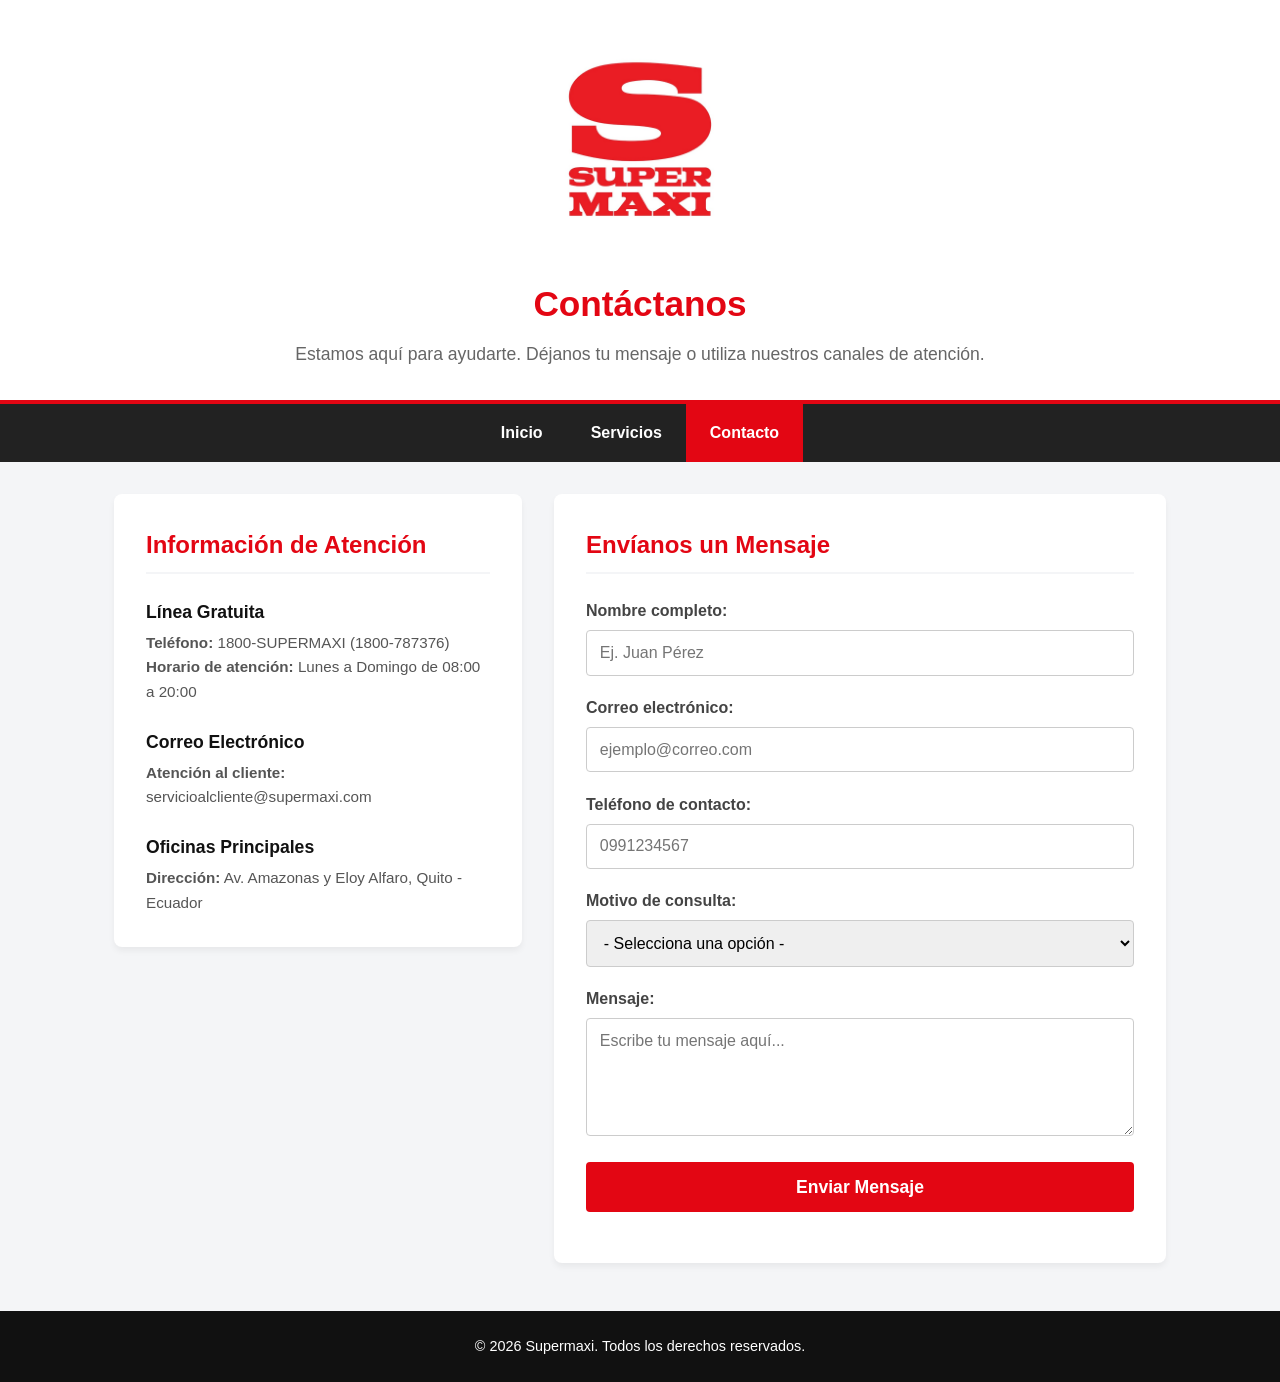
==== src/pages/contactos.html @ aaab7fde "actualizcion joseph" ====
<!DOCTYPE html>
<html lang="es">
<head>
    <meta charset="UTF-8">
    <meta name="viewport" content="width=device-width, initial-scale=1.0">
    <title>Contacto - Supermaxi</title>
    <link rel="stylesheet" href="/src/css/contacto.css">
</head>
<body class="page-body">

    <header class="main-header">
        <img src="/src/assets/images/Supermaxi.jpg" alt="Logo de Supermaxi" class="header-logo">
        <h1 class="header-title">Contáctanos</h1>
        <p class="header-subtitle">Estamos aquí para ayudarte. Déjanos tu mensaje o utiliza nuestros canales de atención.</p>
    </header>

    <nav class="main-nav">
        <ul class="nav-list">
            <li class="nav-item"><a href="index.html" class="nav-link">Inicio</a></li>
            <li class="nav-item"><a href="servicios.html" class="nav-link">Servicios</a></li>
            <li class="nav-item"><a href="contacto.html" class="nav-link nav-link--active">Contacto</a></li>
        </ul>
    </nav>

    <main class="main-container">

        <section class="contact-info">
            <h2 class="section-title">Información de Atención</h2>
            
            <article class="info-card">
                <h3 class="info-card__title">Línea Gratuita</h3>
                <p class="info-card__text"><strong>Teléfono:</strong> 1800-SUPERMAXI (1800-787376)</p>
                <p class="info-card__text"><strong>Horario de atención:</strong> Lunes a Domingo de 08:00 a 20:00</p>
            </article>

            <article class="info-card">
                <h3 class="info-card__title">Correo Electrónico</h3>
                <p class="info-card__text"><strong>Atención al cliente:</strong> servicioalcliente@supermaxi.com</p>
            </article>

            <article class="info-card">
                <h3 class="info-card__title">Oficinas Principales</h3>
                <p class="info-card__text"><strong>Dirección:</strong> Av. Amazonas y Eloy Alfaro, Quito - Ecuador</p>
            </article>
        </section>

        <section class="contact-form-section">
            <h2 class="section-title">Envíanos un Mensaje</h2>

            <form action="#" method="POST" id="formContacto" class="contact-form">
                <div class="form-group">
                    <label for="nombre" class="form-label">Nombre completo:</label>
                    <input type="text" id="nombre" name="nombre" class="form-input" placeholder="Ej. Juan Pérez" required>
                </div>

                <div class="form-group">
                    <label for="correo" class="form-label">Correo electrónico:</label>
                    <input type="email" id="correo" name="correo" class="form-input" placeholder="ejemplo@correo.com" required>
                </div>

                <div class="form-group">
                    <label for="telefono" class="form-label">Teléfono de contacto:</label>
                    <input type="tel" id="telefono" name="telefono" class="form-input" placeholder="0991234567">
                </div>

                <div class="form-group">
                    <label for="motivo" class="form-label">Motivo de consulta:</label>
                    <select id="motivo" name="motivo" class="form-select" required>
                        <option value="">- Selecciona una opción -</option>
                        <option value="sugerencia">Sugerencia</option>
                        <option value="reclamo">Reclamo o Queja</option>
                        <option value="facturacion">Problemas con Facturación</option>
                        <option value="tarjeta">Tarjeta Afiliado</option>
                        <option value="otro">Otro</option>
                    </select>
                </div>

                <div class="form-group">
                    <label for="mensaje" class="form-label">Mensaje:</label>
                    <textarea id="mensaje" name="mensaje" class="form-textarea" rows="5" placeholder="Escribe tu mensaje aquí..." required></textarea>
                </div>

                <div class="form-group">
                    <button type="submit" class="btn-submit">Enviar Mensaje</button>
                </div>
            </form>
        </section>

    </main>

    <footer class="main-footer">
        <p class="footer-text">&copy; 2026 Supermaxi. Todos los derechos reservados.</p>
    </footer>

</body>
</html>
---- src/css/contacto.css ----
* {
    margin: 0;
    padding: 0;
    box-sizing: border-box;
    font-family: 'Segoe UI', Tahoma, Geneva, Verdana, sans-serif;
}

.page-body {
    background-color: #f4f5f7;
    color: #333333;
    line-height: 1.6;
}

.main-header {
    background-color: #ffffff;
    text-align: center;
    padding: 2rem 1rem;
    border-bottom: 4px solid #e30613;
    box-shadow: 0 2px 10px rgba(0, 0, 0, 0.05);
}

.header-logo {
    max-width: 220px;
    height: auto;
    margin-bottom: 1rem;
}

.header-title {
    color: #e30613;
    font-size: 2.2rem;
    margin-bottom: 0.5rem;
}

.header-subtitle {
    color: #666666;
    font-size: 1.1rem;
}

.main-nav {
    background-color: #222222;
}

.nav-list {
    list-style: none;
    display: flex;
    justify-content: center;
    flex-wrap: wrap;
}

.nav-link {
    display: block;
    color: #ffffff;
    text-decoration: none;
    padding: 1rem 1.5rem;
    font-weight: 600;
    transition: background-color 0.3s ease;
}

.nav-link:hover,
.nav-link--active {
    background-color: #e30613;
}

.main-container {
    max-width: 1100px;
    margin: 2rem auto;
    padding: 0 1.5rem;
    display: grid;
    grid-template-columns: 1fr 1.5fr;
    gap: 2rem;
}

.section-title {
    color: #e30613;
    font-size: 1.5rem;
    margin-bottom: 1.5rem;
    border-bottom: 2px solid #f4f5f7;
    padding-bottom: 0.5rem;
}

.contact-info {
    background-color: #ffffff;
    padding: 2rem;
    border-radius: 8px;
    box-shadow: 0 4px 6px rgba(0, 0, 0, 0.05);
    height: fit-content;
}

.info-card {
    margin-bottom: 1.5rem;
}

.info-card:last-child {
    margin-bottom: 0;
}

.info-card__title {
    font-size: 1.1rem;
    color: #111111;
    margin-bottom: 0.3rem;
}

.info-card__text {
    font-size: 0.95rem;
    color: #555555;
}

.contact-form-section {
    background-color: #ffffff;
    padding: 2rem;
    border-radius: 8px;
    box-shadow: 0 4px 6px rgba(0, 0, 0, 0.05);
}

.form-group {
    margin-bottom: 1.2rem;
}

.form-label {
    display: block;
    font-weight: 600;
    margin-bottom: 0.4rem;
    color: #444444;
}

.form-input, 
.form-select, 
.form-textarea {
    width: 100%;
    padding: 0.8rem;
    border: 1px solid #cccccc;
    border-radius: 4px;
    font-size: 1rem;
    outline: none;
    transition: border-color 0.3s ease, box-shadow 0.3s ease;
}

.form-input:focus, 
.form-select:focus, 
.form-textarea:focus {
    border-color: #e30613;
    box-shadow: 0 0 5px rgba(227, 6, 19, 0.2);
}

.form-textarea {
    resize: vertical;
}

.btn-submit {
    width: 100%;
    background-color: #e30613;
    color: #ffffff;
    border: none;
    padding: 0.9rem;
    font-size: 1.1rem;
    font-weight: bold;
    border-radius: 4px;
    cursor: pointer;
    transition: background-color 0.3s ease;
}

.btn-submit:hover {
    background-color: #b8040f;
}

.main-footer {
    text-align: center;
    background-color: #111111;
    color: #ffffff;
    padding: 1.5rem;
    margin-top: 3rem;
    font-size: 0.9rem;
}

@media (max-width: 768px) {
    .main-container {
        grid-template-columns: 1fr;
    }

    .nav-list {
        flex-direction: column;
        text-align: center;
    }

    .header-title {
        font-size: 1.8rem;
    }
}
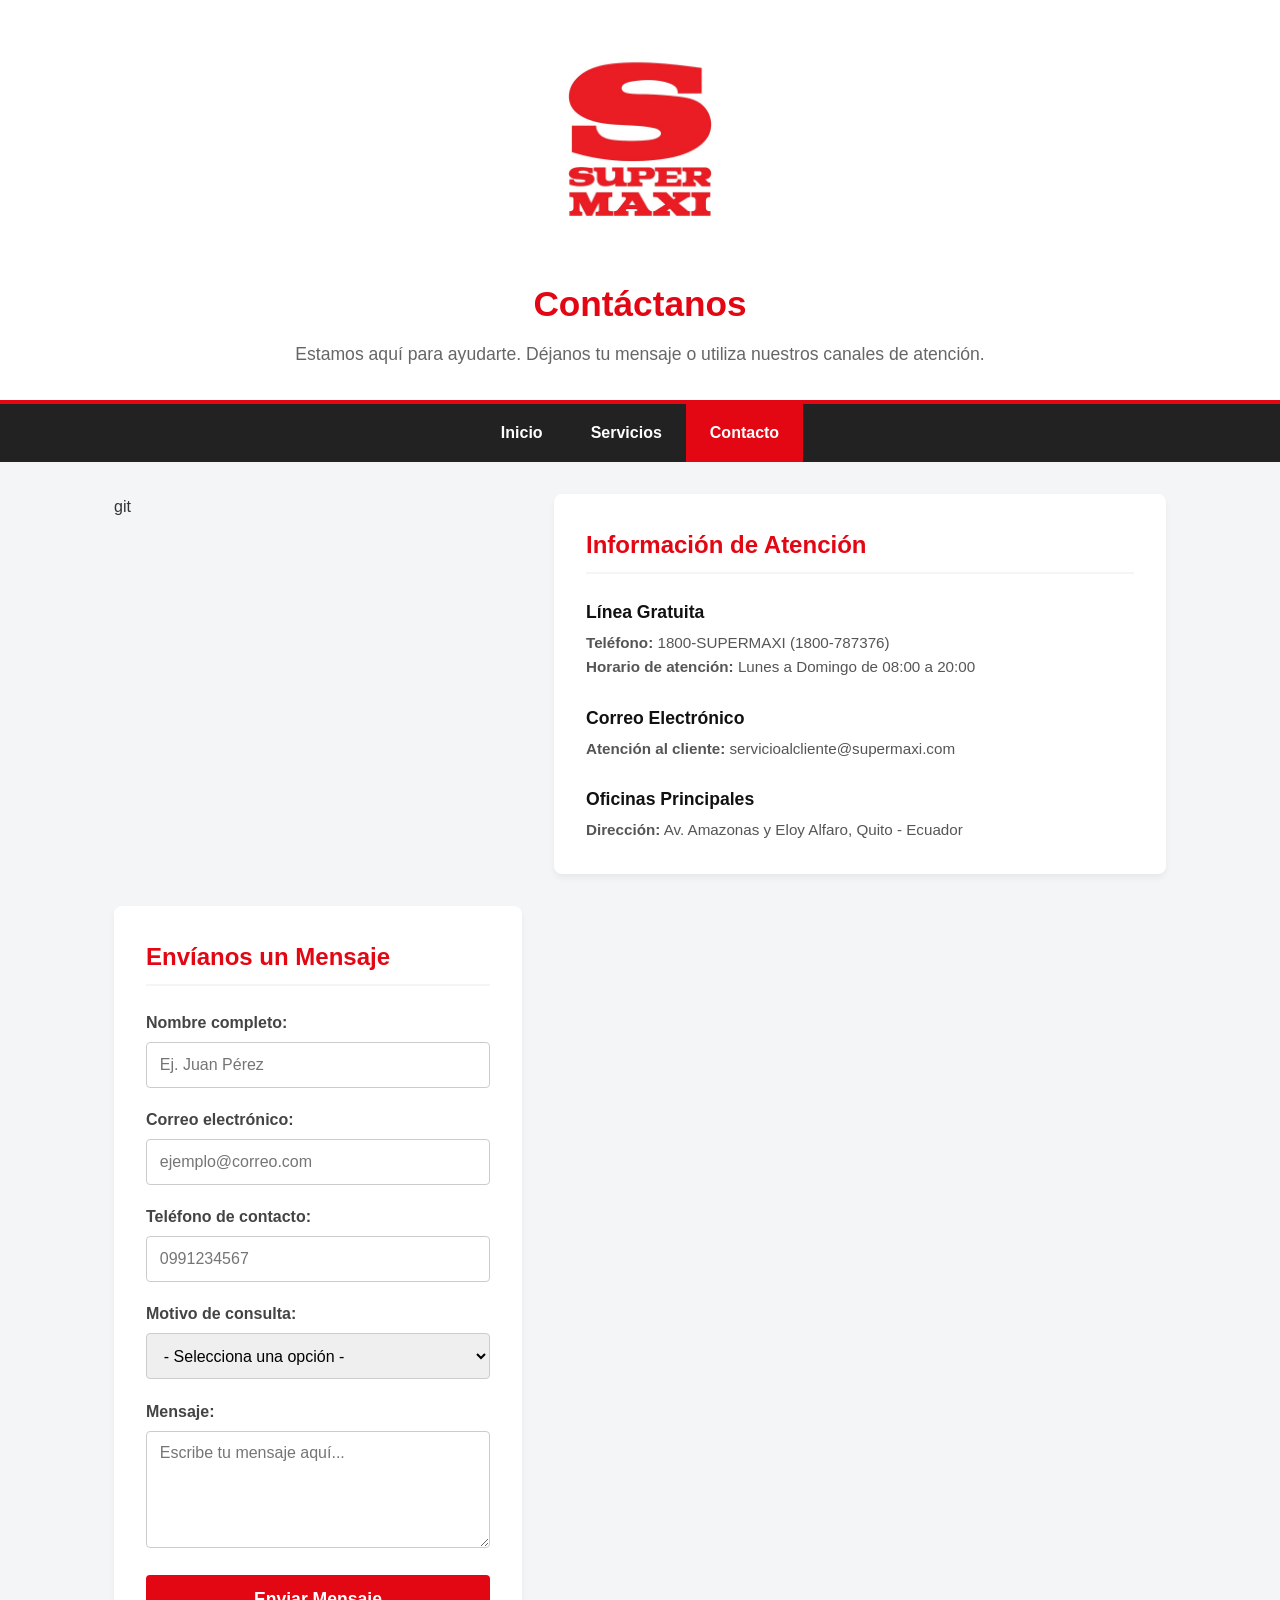
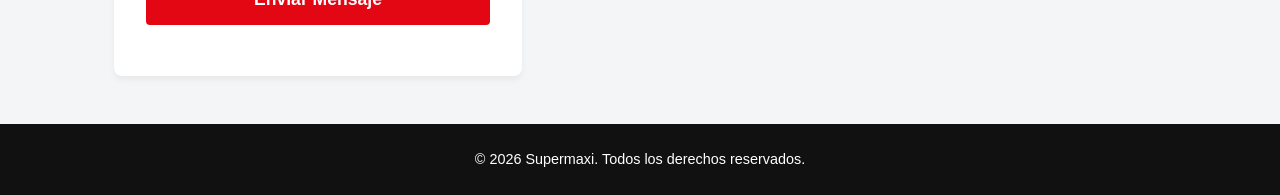
==== commit eca82ca9: "actualizcion joseph" ====
--- a/src/pages/contactos.html
+++ b/src/pages/contactos.html
@@ -23,7 +23,7 @@
     </nav>
 
     <main class="main-container">
-
+git 
         <section class="contact-info">
             <h2 class="section-title">Información de Atención</h2>
             
